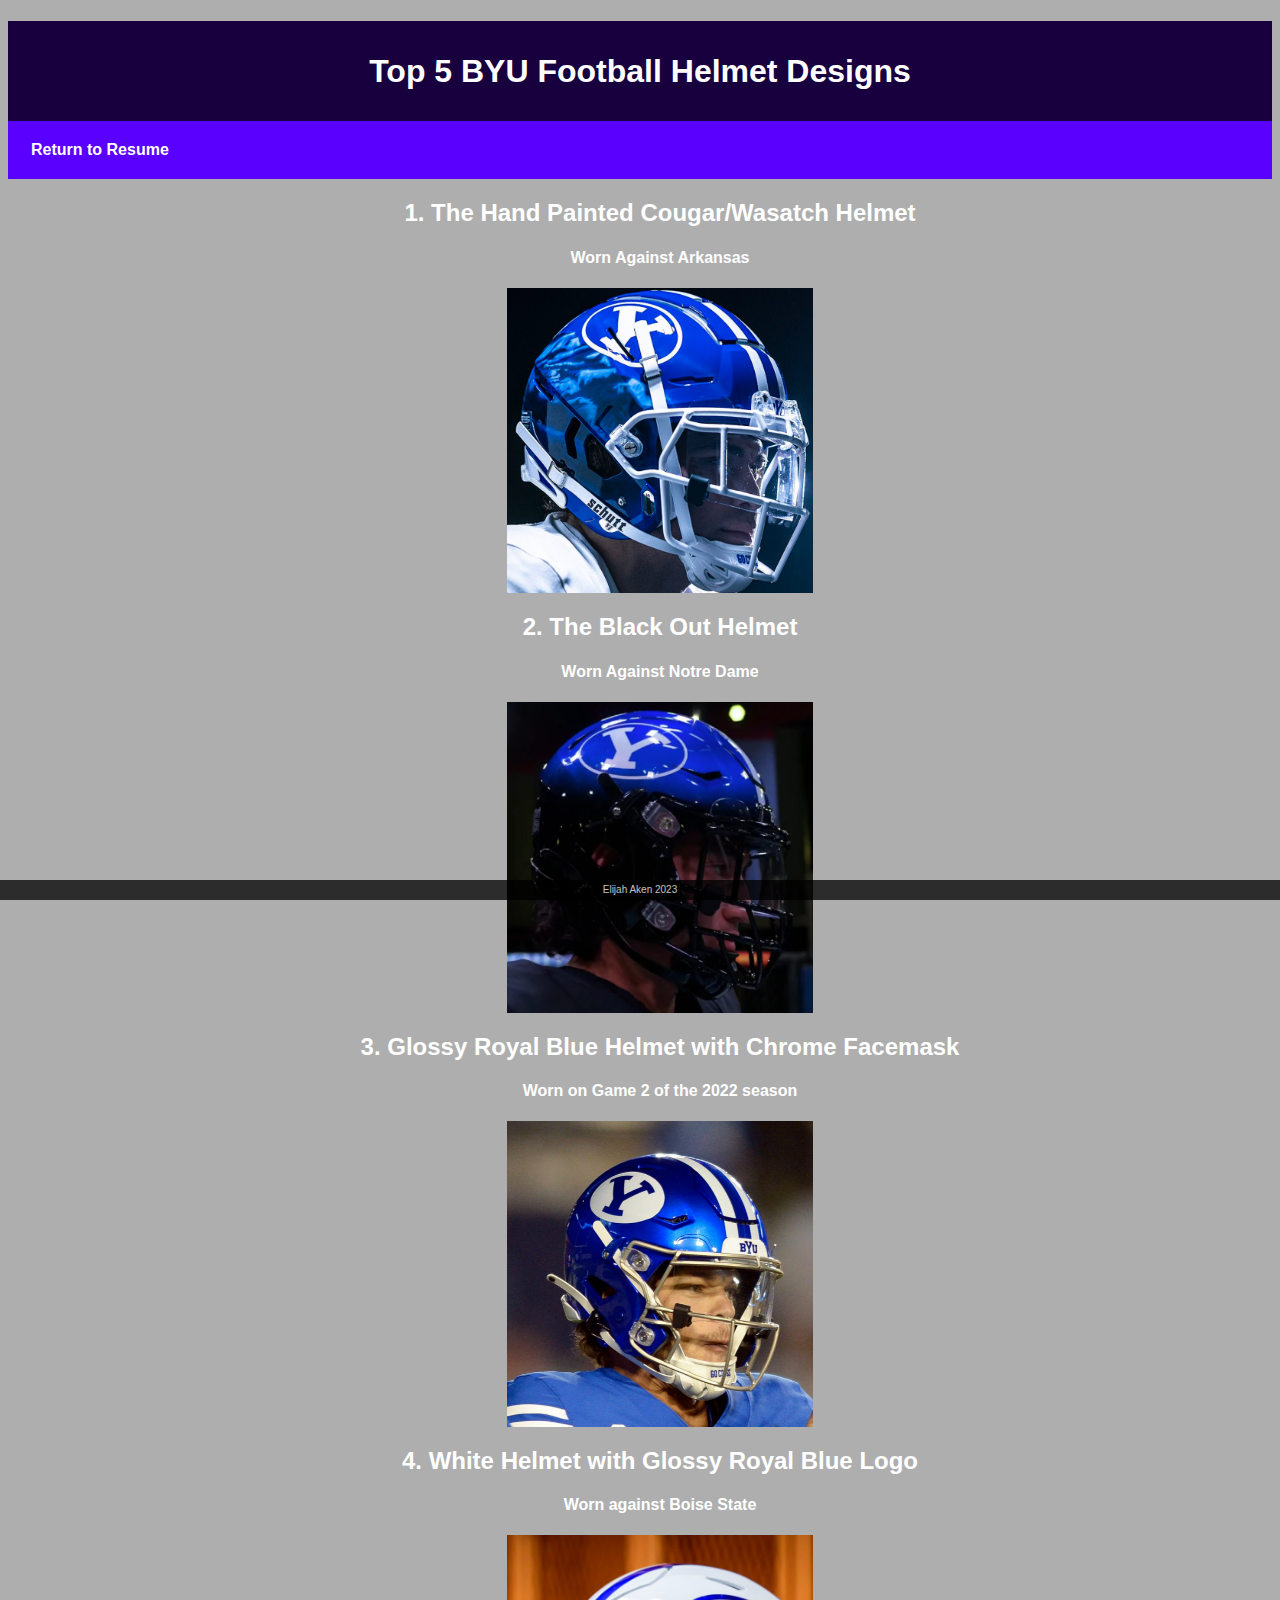
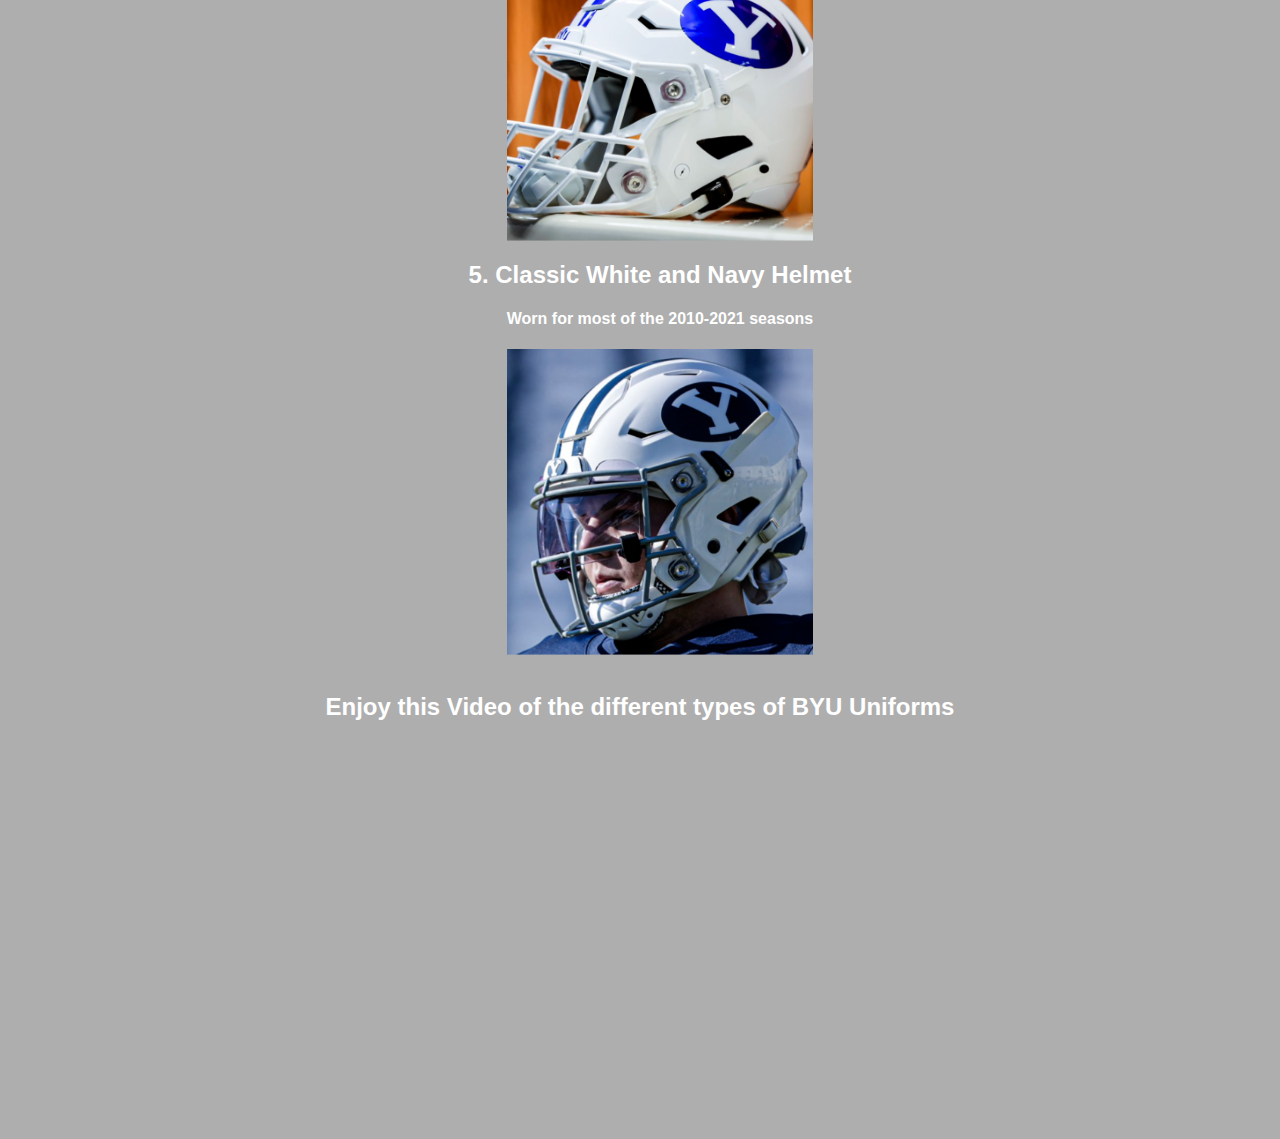
==== PersonalPage.html @ 0bafec99 "Add files via upload" ====
<!DOCTYPE html>
<html lang="en">
<head>
    <meta charset="UTF-8">
    <meta http-equiv="X-UA-Compatible" content="IE=edge">
    <meta name="viewport" content="width=device-width, initial-scale=1.0">
    <title>Elijah's Personal Page</title>
    <link  href="css/PersonalPageStyles.css" rel="stylesheet" type="text/css">
</head>
<body>
    <div class="common Header">
        <h1>Top 5 BYU Football Helmet Designs </h1>
    </div>
    <Nav>
        <div class="common"> 
            <a href="index.html" target="_blank">Return to Resume</a> 
            </div>
    </Nav>
    <div class="common mainbody">
        <ol>
            <h2> 1. The Hand Painted Cougar/Wasatch Helmet</h2>
                <h4>Worn Against Arkansas</h4>
                <img src="assets/img/1.png" alt="Hand Painted Cougar/Wasatch">
            <h2> 2. The Black Out Helmet </h2>
                <h4>Worn Against Notre Dame</h4>
                <img src="assets/img/2.png" alt="Black Out">
            <h2> 3. Glossy Royal Blue Helmet with Chrome Facemask </h2>
                <h4> Worn on Game 2 of the 2022 season</h4>
                <img src="assets/img/3.png" alt="Glossy Royal">
            <h2> 4. White Helmet with Glossy Royal Blue Logo</h2>
                <h4> Worn against Boise State</h4>
                <img src="assets/img/4.png" alt="White Glossy Royal">
            <h2> 5. Classic White and Navy Helmet</h2>
                <h4> Worn for most of the 2010-2021 seasons</h4>
                <img src="assets/img/5.png" alt="White Classic">
                <br>
        </ol>
         </div>

         <div class="common mainbody Tableau">
            <h2 class="common mainbody"> Enjoy this Video of the different types of BYU Uniforms</h2>
            <iframe width="560" height="315" src="https://www.youtube.com/embed/vWpjERxlF_8" title="YouTube video player" frameborder="0" allow="accelerometer; autoplay; clipboard-write; encrypted-media; gyroscope; picture-in-picture; web-share" allowfullscreen></iframe>
         </div>
         <br>
         <br>
    <div class='Tableau' id='viz1682559224764' style='position: relative'><noscript><a href='#'>
        <img alt='College Football Map ' src='https:&#47;&#47;public.tableau.com&#47;static&#47;images&#47;Co&#47;CollegeFootballFollowerMap&#47;CollegeFootballMap&#47;1_rss.png' style='border: none' />
    </a></noscript><object class='tableauViz'  style='display:none;'><param name='host_url' value='https%3A%2F%2Fpublic.tableau.com%2F' />
         <param name='embed_code_version' value='3' /> <param name='site_root' value='' />
         <param name='name' value='CollegeFootballFollowerMap&#47;CollegeFootballMap' />
         <param name='tabs' value='no' /><param name='toolbar' value='yes' />
         <param name='static_image' value='https:&#47;&#47;public.tableau.com&#47;static&#47;images&#47;Co&#47;CollegeFootballFollowerMap&#47;CollegeFootballMap&#47;1.png' /> <param name='animate_transition' value='yes' />
         <param name='display_static_image' value='yes' />
         <param name='display_spinner' value='yes' /><param name='display_overlay' value='yes' /><param name='display_count' value='yes' />
         <param name='language' value='en-US' /></object></div>                <script type='text/javascript'>                    var divElement = document.getElementById('viz1682559224764');                    var vizElement = divElement.getElementsByTagName('object')[0];                    if ( divElement.offsetWidth > 800 ) { vizElement.style.width='100%';vizElement.style.height=(divElement.offsetWidth*0.75)+'px';} else if ( divElement.offsetWidth > 500 ) { vizElement.style.width='100%';vizElement.style.height=(divElement.offsetWidth*0.75)+'px';} else { vizElement.style.width='100%';vizElement.style.height=(divElement.offsetWidth*1.77)+'px';}                     var scriptElement = document.createElement('script');                    scriptElement.src = 'https://public.tableau.com/javascripts/api/viz_v1.js';                    vizElement.parentNode.insertBefore(scriptElement, vizElement);                </script>
<br>
<br>
    <div class="common Footer">Elijah Aken 2023</div>
    
</body>
</html>
---- css/PersonalPageStyles.css ----
.common{
    text-align: center;
    font-family: 'Franklin Gothic Medium', 'Arial Narrow', Arial, sans-serif;
}

.Header{
    background-color: rgb(24, 0, 63);
    top: 0px; 
    left: 0px;
    right: 0px;
    color: white;
    height: 100px ;
    line-height: 100px;
    
}

.mainbody{
    color: rgb(255, 255, 255);
    text-align: center;
}
.Footer{
    height: 20px;
    font-size: 10px;
    padding-top: 0px;
    background-color: black;
    color: rgb(255, 255, 255);
    line-height: 20px;
    bottom: 0px;
    left: 0px;
    right: 0px;
    position: fixed;
    opacity: 75%;

}
img{
    display: block;
    margin-left: auto;
    margin-right: auto;
    width: 25%;
}

nav{
    background-color: rgb(89, 0, 255);
    padding: 10px;
    overflow: hidden;
}

nav a{ 
    float: left;
    color: rgb(255, 255, 255);
    font-family:'Franklin Gothic Medium', 'Arial Narrow', Arial, sans-serif;
    padding: 10px 13px;
    font-size: 16px ;
    text-decoration: none;
    font-weight: bold;
    overflow: hidden;
}

nav a:hover { 
    background-color: #8d8d8d;
}

body{
    background-color: rgb(174, 174, 174);
}

.Tableau{
    display:block;
    margin-left: auto;
    margin-right: auto;
    width: ;
    
    
    
    width: 75%;
}
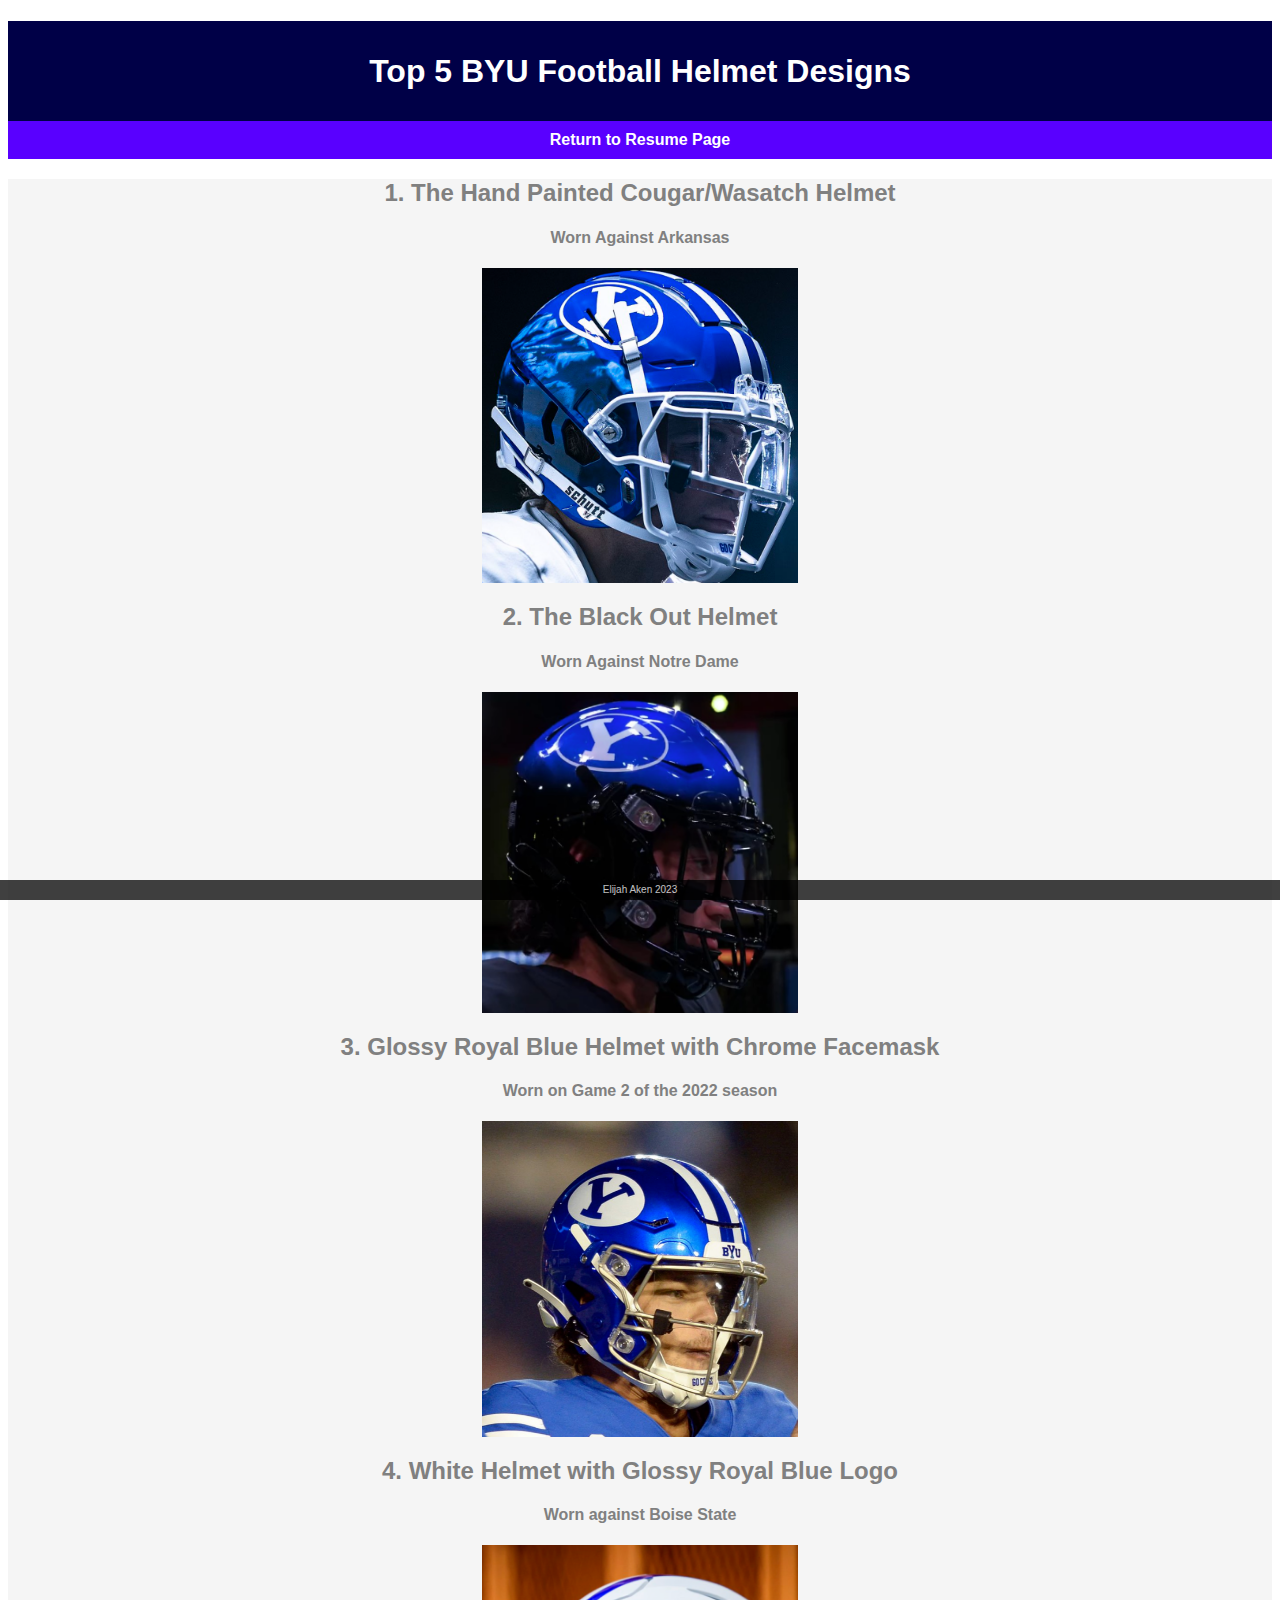
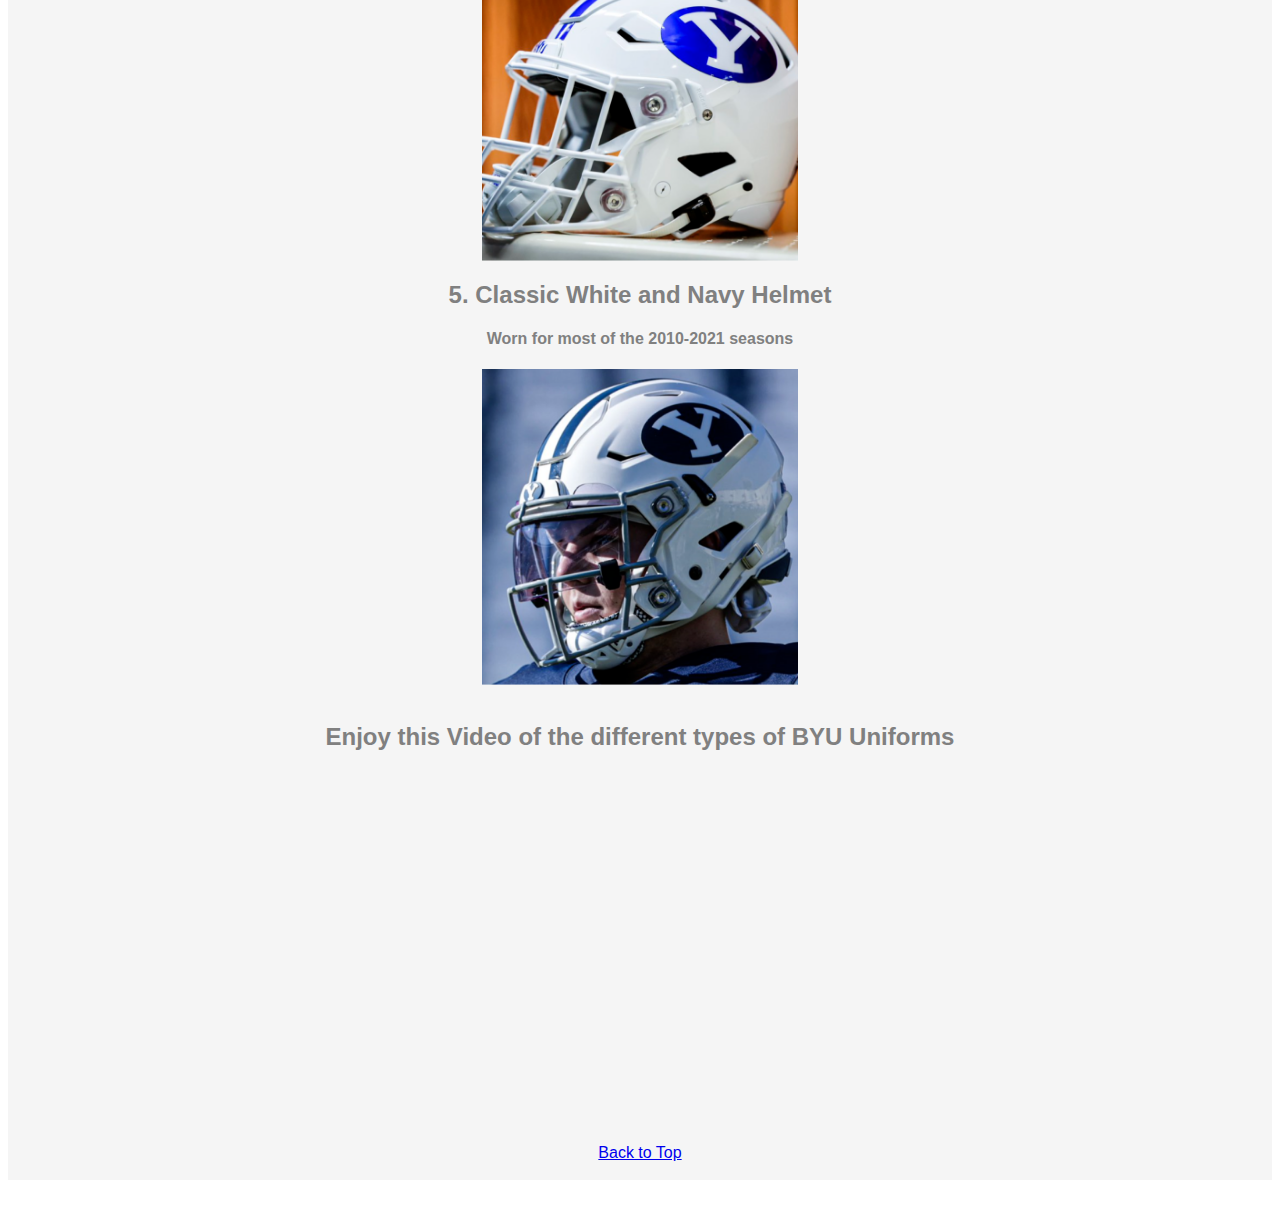
==== commit 401220a8: "Add files via upload" ====
--- a/PersonalPage.html
+++ b/PersonalPage.html
@@ -5,19 +5,18 @@
     <meta http-equiv="X-UA-Compatible" content="IE=edge">
     <meta name="viewport" content="width=device-width, initial-scale=1.0">
     <title>Elijah's Personal Page</title>
-    <link  href="css/PersonalPageStyles.css" rel="stylesheet" type="text/css">
+    <link rel="stylesheet" type="text/css" href="css/PersonalPageStyles.css">
 </head>
 <body>
-    <div class="common Header">
-        <h1>Top 5 BYU Football Helmet Designs </h1>
+    <div class="common header">
+        <h1>Top 5 BYU Football Helmet Designs</h1>
     </div>
     <Nav>
         <div class="common"> 
-            <a href="index.html" target="_blank">Return to Resume</a> 
-            </div>
+            <a href="index.html" target="_blank">Return to Resume Page</a> 
+        </div>
     </Nav>
     <div class="common mainbody">
-        <ol>
             <h2> 1. The Hand Painted Cougar/Wasatch Helmet</h2>
                 <h4>Worn Against Arkansas</h4>
                 <img src="assets/img/1.png" alt="Hand Painted Cougar/Wasatch">
@@ -34,28 +33,27 @@
                 <h4> Worn for most of the 2010-2021 seasons</h4>
                 <img src="assets/img/5.png" alt="White Classic">
                 <br>
-        </ol>
-         </div>
-
-         <div class="common mainbody Tableau">
+        <div class="common mainbody Tableau">
             <h2 class="common mainbody"> Enjoy this Video of the different types of BYU Uniforms</h2>
             <iframe width="560" height="315" src="https://www.youtube.com/embed/vWpjERxlF_8" title="YouTube video player" frameborder="0" allow="accelerometer; autoplay; clipboard-write; encrypted-media; gyroscope; picture-in-picture; web-share" allowfullscreen></iframe>
-         </div>
-         <br>
-         <br>
-    <div class='Tableau' id='viz1682559224764' style='position: relative'><noscript><a href='#'>
-        <img alt='College Football Map ' src='https:&#47;&#47;public.tableau.com&#47;static&#47;images&#47;Co&#47;CollegeFootballFollowerMap&#47;CollegeFootballMap&#47;1_rss.png' style='border: none' />
-    </a></noscript><object class='tableauViz'  style='display:none;'><param name='host_url' value='https%3A%2F%2Fpublic.tableau.com%2F' />
-         <param name='embed_code_version' value='3' /> <param name='site_root' value='' />
-         <param name='name' value='CollegeFootballFollowerMap&#47;CollegeFootballMap' />
-         <param name='tabs' value='no' /><param name='toolbar' value='yes' />
-         <param name='static_image' value='https:&#47;&#47;public.tableau.com&#47;static&#47;images&#47;Co&#47;CollegeFootballFollowerMap&#47;CollegeFootballMap&#47;1.png' /> <param name='animate_transition' value='yes' />
-         <param name='display_static_image' value='yes' />
-         <param name='display_spinner' value='yes' /><param name='display_overlay' value='yes' /><param name='display_count' value='yes' />
-         <param name='language' value='en-US' /></object></div>                <script type='text/javascript'>                    var divElement = document.getElementById('viz1682559224764');                    var vizElement = divElement.getElementsByTagName('object')[0];                    if ( divElement.offsetWidth > 800 ) { vizElement.style.width='100%';vizElement.style.height=(divElement.offsetWidth*0.75)+'px';} else if ( divElement.offsetWidth > 500 ) { vizElement.style.width='100%';vizElement.style.height=(divElement.offsetWidth*0.75)+'px';} else { vizElement.style.width='100%';vizElement.style.height=(divElement.offsetWidth*1.77)+'px';}                     var scriptElement = document.createElement('script');                    scriptElement.src = 'https://public.tableau.com/javascripts/api/viz_v1.js';                    vizElement.parentNode.insertBefore(scriptElement, vizElement);                </script>
-<br>
-<br>
-    <div class="common Footer">Elijah Aken 2023</div>
-    
+        </div>
+            <br>
+             <br>
+            <div class='Tableau' id='viz1682559224764' style='position: relative'><noscript><a href='#'>
+                <img alt='College Football Map ' src='https:&#47;&#47;public.tableau.com&#47;static&#47;images&#47;Co&#47;CollegeFootballFollowerMap&#47;CollegeFootballMap&#47;1_rss.png' style='border: none' />
+                </a></noscript><object class='tableauViz'  style='display:none;'><param name='host_url' value='https%3A%2F%2Fpublic.tableau.com%2F' />
+                <param name='embed_code_version' value='3' /> <param name='site_root' value='' />
+                <param name='name' value='CollegeFootballFollowerMap&#47;CollegeFootballMap' />
+                <param name='tabs' value='no' /><param name='toolbar' value='yes' />
+                <param name='static_image' value='https:&#47;&#47;public.tableau.com&#47;static&#47;images&#47;Co&#47;CollegeFootballFollowerMap&#47;CollegeFootballMap&#47;1.png' /> <param name='animate_transition' value='yes' />
+                <param name='display_static_image' value='yes' />
+                    <param name='display_spinner' value='yes' /><param name='display_overlay' value='yes' /><param name='display_count' value='yes' />
+                <param name='language' value='en-US' /></object></div>                <script type='text/javascript'>                    var divElement = document.getElementById('viz1682559224764');                    var vizElement = divElement.getElementsByTagName('object')[0];                    if ( divElement.offsetWidth > 800 ) { vizElement.style.width='100%';vizElement.style.height=(divElement.offsetWidth*0.75)+'px';} else if ( divElement.offsetWidth > 500 ) { vizElement.style.width='100%';vizElement.style.height=(divElement.offsetWidth*0.75)+'px';} else { vizElement.style.width='100%';vizElement.style.height=(divElement.offsetWidth*1.77)+'px';}                     var scriptElement = document.createElement('script');                    scriptElement.src = 'https://public.tableau.com/javascripts/api/viz_v1.js';                    vizElement.parentNode.insertBefore(scriptElement, vizElement);                </script>
+                <br>
+            <div class="common"> <a href="#top">Back to Top</a></div>
+            <br>
+ </div>
+    <br>
+    <div class="common footer">Elijah Aken 2023</div>
 </body>
 </html>--- a/css/PersonalPageStyles.css
+++ b/css/PersonalPageStyles.css
@@ -1,24 +1,29 @@
+.common{
+    text-align: center;
+    font-family: 'Franklin Gothic Medium', 'Arial Narrow', Arial, sans-serif;
+    color: grey;
+}
+.header{
+    background-color: rgb(0, 0, 71);
+    color: white;
+    height: 100px;
+    line-height: 100px;
+    left: 0px;
+     
+}
 .common{
     text-align: center;
     font-family: 'Franklin Gothic Medium', 'Arial Narrow', Arial, sans-serif;
 }
 
-.Header{
-    background-color: rgb(24, 0, 63);
-    top: 0px; 
-    left: 0px;
-    right: 0px;
-    color: white;
-    height: 100px ;
-    line-height: 100px;
+.mainbody{
+    right: 5px; 
+    left: 5px;
+    background-color: whitesmoke;
     
+   
 }
-
-.mainbody{
-    color: rgb(255, 255, 255);
-    text-align: center;
-}
-.Footer{
+.footer{
     height: 20px;
     font-size: 10px;
     padding-top: 0px;
@@ -46,7 +51,7 @@
 }
 
 nav a{ 
-    float: left;
+    float: center;
     color: rgb(255, 255, 255);
     font-family:'Franklin Gothic Medium', 'Arial Narrow', Arial, sans-serif;
     padding: 10px 13px;
@@ -58,19 +63,14 @@
 
 nav a:hover { 
     background-color: #8d8d8d;
-}
 
-body{
-    background-color: rgb(174, 174, 174);
 }
 
 .Tableau{
     display:block;
     margin-left: auto;
     margin-right: auto;
-    width: ;
-    
-    
-    
     width: 75%;
 }
+
+
